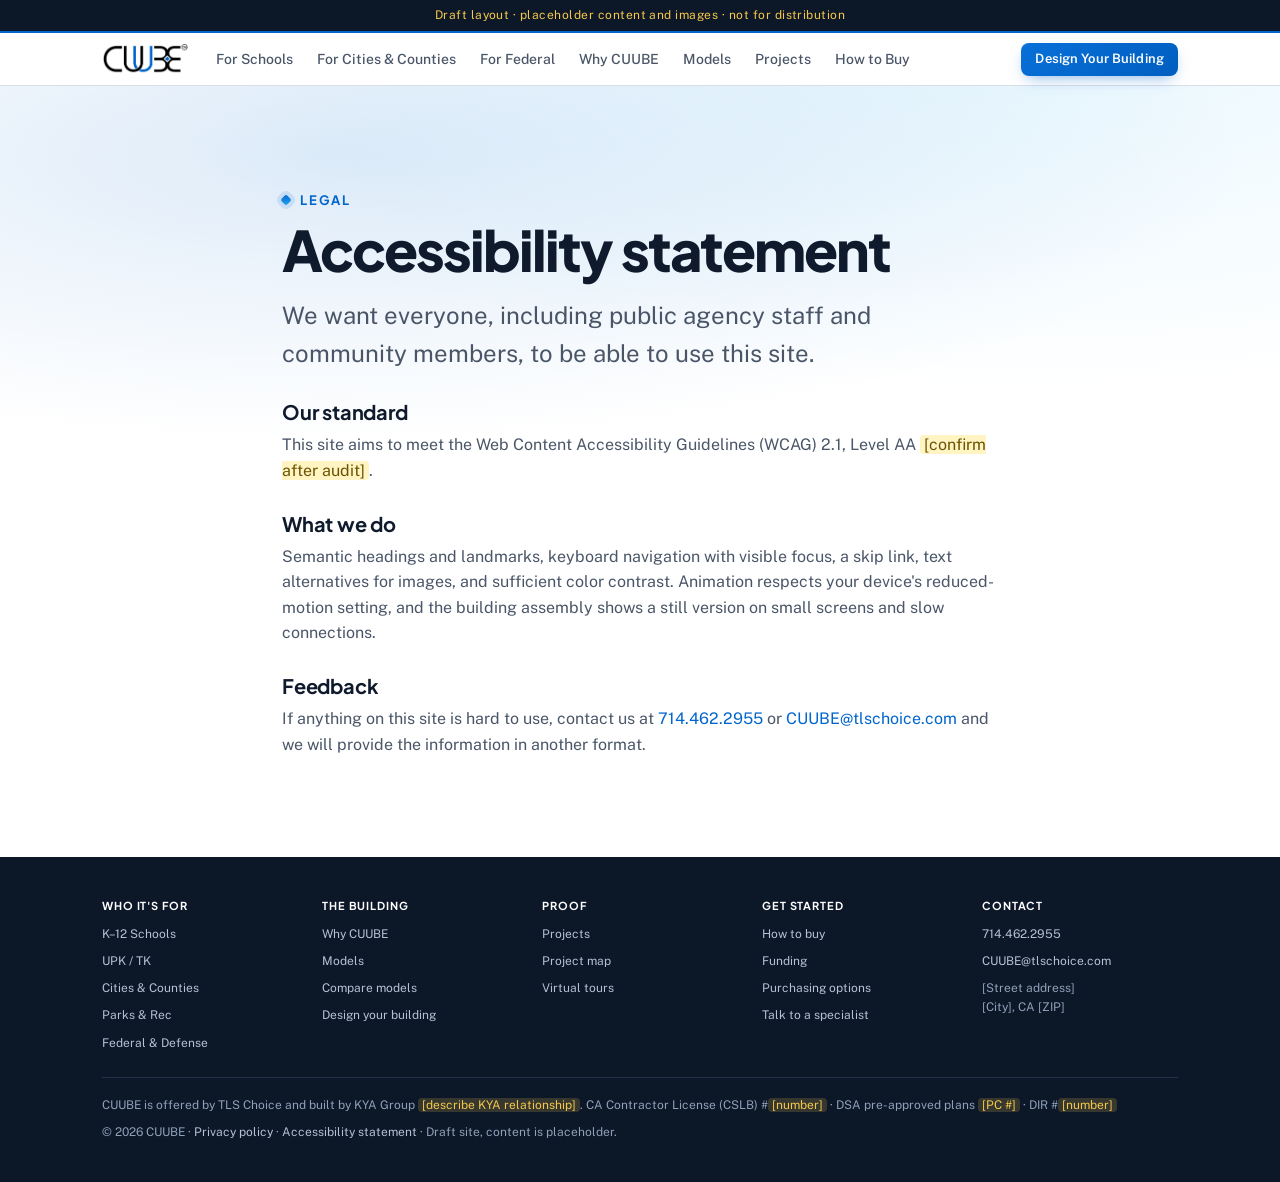
==== accessibility.html @ aa39ed2a "Add resilience section, DSA line, purchasing options, footer legal and scroll-driven kit assembly" ====
<!doctype html>
<html lang="en">
<head>
<meta charset="utf-8"><meta name="viewport" content="width=device-width, initial-scale=1">
<title>Accessibility statement — CUUBE</title>
<link rel="icon" href="assets/img/favicon.png">
<link rel="stylesheet" href="assets/style.css">
</head>
<body data-page="">

<section>
  <div class="wrap" style="max-width:760px">
    <p class="eyebrow">Legal</p>
    <h1 style="font-size:clamp(36px,5vw,56px)">Accessibility statement</h1>
    <p class="sub" style="margin-left:0">We want everyone, including public agency staff and community members, to be able to use this site.</p>
    <div class="legal-body">
      <h3>Our standard</h3><p>This site aims to meet the Web Content Accessibility Guidelines (WCAG) 2.1, Level AA <span class="tbd">[confirm after audit]</span>.</p>
      <h3>What we do</h3><p>Semantic headings and landmarks, keyboard navigation with visible focus, a skip link, text alternatives for images, and sufficient color contrast. Animation respects your device&#39;s reduced-motion setting, and the building assembly shows a still version on small screens and slow connections.</p>
      <h3>Feedback</h3><p>If anything on this site is hard to use, contact us at <a href="tel:+17144622955">714.462.2955</a> or <a href="mailto:CUUBE@tlschoice.com">CUUBE@tlschoice.com</a> and we will provide the information in another format.</p>
    </div>
  </div>
</section>

<script src="assets/site.js"></script>
</body>
</html>
---- assets/style.css ----
@import url("https://fonts.googleapis.com/css2?family=Plus+Jakarta+Sans:wght@500;600;700;800&family=Public+Sans:wght@400;500;600;700&display=swap");
/* CUUBE draft — layout-first styles */
:root {
  --ink: #1d1d1f;
  --ink-2: #6e6e73;
  --bg: #ffffff;
  --bg-2: #f5f5f7;
  --dark: #111214;
  --line: #d2d2d7;
  --accent: #0065cc;       /* CUUBE logo blue */
  --accent-2: #e6f0fb;
  --ph: #e3e3e8;           /* placeholder fill */
  --radius: 22px;
  --max: 1120px;
  --font: -apple-system, BlinkMacSystemFont, "SF Pro Display", "Inter", "Helvetica Neue", Arial, sans-serif;
}
* { box-sizing: border-box; margin: 0; padding: 0; }
html { scroll-behavior: smooth; }
body { font-family: var(--font); color: var(--ink); background: var(--bg); line-height: 1.5; -webkit-font-smoothing: antialiased; }
a { color: var(--accent); text-decoration: none; }
a:hover { text-decoration: underline; }
img { max-width: 100%; display: block; }
.wrap { max-width: var(--max); margin: 0 auto; padding: 0 22px; }

/* Draft banner */
.draft-bar { background: #fff4c2; color: #6b5300; font-size: 12px; text-align: center; padding: 6px 16px; }

/* Global nav */
.gnav { position: sticky; top: 0; z-index: 50; background: rgba(255,255,255,.85); backdrop-filter: saturate(180%) blur(20px); border-bottom: 1px solid rgba(0,0,0,.08); }
.gnav .wrap { display: flex; align-items: center; height: 52px; gap: 28px; }
.logo { font-weight: 800; letter-spacing: .14em; color: var(--ink); font-size: 18px; }
.logo span { color: var(--accent); }
.gnav ul { list-style: none; display: flex; gap: 24px; flex: 1; }
.gnav ul a { color: var(--ink); font-size: 14px; opacity: .8; }
.gnav ul a:hover, .gnav ul a.on { opacity: 1; text-decoration: none; }
.gnav ul a.on { font-weight: 600; }
.menu-btn { display: none; background: none; border: 0; font-size: 22px; cursor: pointer; margin-left: auto; }

/* Local sub-nav */
.lnav { position: sticky; top: 52px; z-index: 40; background: rgba(255,255,255,.9); backdrop-filter: blur(20px); border-bottom: 1px solid rgba(0,0,0,.08); }
.lnav .wrap { display: flex; align-items: center; height: 52px; gap: 24px; overflow-x: auto; }
.lnav .title { font-weight: 600; font-size: 20px; margin-right: auto; white-space: nowrap; }
.lnav a { color: var(--ink-2); font-size: 13px; white-space: nowrap; }
.lnav a:hover { color: var(--ink); text-decoration: none; }

/* Buttons */
.btn { display: inline-block; background: var(--accent); color: #fff; padding: 11px 22px; border-radius: 980px; font-size: 15px; font-weight: 500; border: 0; cursor: pointer; }
.btn:hover { text-decoration: none; filter: brightness(1.08); }
.btn.sm { padding: 6px 14px; font-size: 13px; }
.btn.ghost { background: transparent; color: var(--accent); border: 1px solid var(--accent); }
.link { font-size: 17px; }
.link::after { content: " ›"; }

/* Sections */
section { padding: 100px 0; }
section.tight { padding: 64px 0; }
.alt { background: var(--bg-2); }
.dark { background: var(--dark); color: #f5f5f7; }
.dark .sub, .dark p { color: #a1a1a6; }
.center { text-align: center; }
.eyebrow { font-size: 14px; font-weight: 600; color: var(--accent); letter-spacing: .04em; text-transform: uppercase; margin-bottom: 10px; }
h1 { font-size: clamp(40px, 7vw, 80px); line-height: 1.05; letter-spacing: -.02em; font-weight: 700; }
h2 { font-size: clamp(32px, 5vw, 56px); line-height: 1.08; letter-spacing: -.015em; font-weight: 700; }
h3 { font-size: 24px; line-height: 1.2; font-weight: 600; }
.sub { font-size: clamp(19px, 2.2vw, 24px); color: var(--ink-2); max-width: 720px; margin: 18px auto 0; }
.center .sub { margin-left: auto; margin-right: auto; }
.cta-row { display: flex; gap: 16px; justify-content: center; align-items: center; margin-top: 30px; flex-wrap: wrap; }

/* Placeholders */
.ph { background: repeating-linear-gradient(45deg, var(--ph), var(--ph) 12px, #ececf0 12px, #ececf0 24px); border-radius: var(--radius); display: flex; align-items: center; justify-content: center; color: #8e8e93; font-size: 13px; font-weight: 500; text-align: center; padding: 16px; min-height: 220px; }
.dark .ph { background: repeating-linear-gradient(45deg, #232327, #232327 12px, #1b1b1e 12px, #1b1b1e 24px); color: #6e6e73; }
.ph.hero { min-height: 460px; margin-top: 48px; }
.ph.tall { min-height: 360px; }
.ph.sq { aspect-ratio: 1; min-height: 0; }
.ph.wide { aspect-ratio: 16/9; min-height: 0; }
.tbd { background: #fff4c2; color: #6b5300; padding: 0 4px; border-radius: 4px; }

/* Anchor pills */
.pills { display: flex; gap: 10px; justify-content: center; flex-wrap: wrap; margin-top: 32px; }
.pills a { background: var(--bg-2); color: var(--ink); padding: 8px 18px; border-radius: 980px; font-size: 14px; }
.pills a:hover { background: var(--line); text-decoration: none; }

/* Grids & cards */
.grid { display: grid; gap: 20px; margin-top: 56px; }
.g2 { grid-template-columns: repeat(2, 1fr); }
.g3 { grid-template-columns: repeat(3, 1fr); }
.g4 { grid-template-columns: repeat(4, 1fr); }
.card { background: var(--bg); border-radius: var(--radius); padding: 32px; display: flex; flex-direction: column; gap: 12px; }
.alt .card { background: #fff; }
section:not(.alt):not(.dark) .card { background: var(--bg-2); }
.dark .card { background: #1d1d1f; }
.card p { color: var(--ink-2); font-size: 17px; }
.card .ph { min-height: 180px; margin-bottom: 8px; }
.card .link { margin-top: auto; }
a.card { color: inherit; transition: transform .2s ease, box-shadow .2s ease; }
a.card:hover { text-decoration: none; transform: translateY(-4px); box-shadow: 0 12px 30px rgba(0,0,0,.08); }

/* Audience doors */
.door { position: relative; border-radius: var(--radius); overflow: hidden; min-height: 420px; display: flex; flex-direction: column; justify-content: flex-end; padding: 36px; color: #fff; background: #2a2d31; }
.door .ph { position: absolute; inset: 0; border-radius: 0; background: repeating-linear-gradient(45deg, #34383d, #34383d 14px, #2c2f33 14px, #2c2f33 28px); color: #777; align-items: flex-start; padding-top: 24px; }
.door > *:not(.ph) { position: relative; }
.door h3 { font-size: 34px; }
.door p { color: #d2d2d7; margin: 8px 0 18px; }
.door:hover { text-decoration: none; }

/* Stats */
.stats { display: grid; grid-template-columns: repeat(3, 1fr); gap: 20px; margin-top: 56px; text-align: center; }
.stat b { display: block; font-size: clamp(44px, 6vw, 72px); line-height: 1; letter-spacing: -.02em; background: linear-gradient(120deg, var(--accent), #4a9be8); -webkit-background-clip: text; background-clip: text; color: transparent; }
.stat span { display: block; margin-top: 10px; color: var(--ink-2); font-size: 17px; }

/* Feature rows (alternating) */
.feature { display: grid; grid-template-columns: 1fr 1fr; gap: 64px; align-items: center; padding: 56px 0; }
.feature.flip > :first-child { order: 2; }
.feature h3 { font-size: 34px; margin-bottom: 14px; }
.feature p { color: var(--ink-2); font-size: 19px; margin-bottom: 18px; }

/* Icon list */
.ilist { display: grid; grid-template-columns: repeat(3, 1fr); gap: 40px 32px; margin-top: 56px; }
.ilist .ic { width: 44px; height: 44px; border-radius: 12px; background: var(--accent-2); color: var(--accent); display: grid; place-items: center; font-weight: 700; margin-bottom: 14px; }
.ilist h4 { font-size: 19px; margin-bottom: 6px; }
.ilist p { color: var(--ink-2); }
.dark .ilist .ic { background: #1f3a35; }

/* Model cards */
.model { text-align: center; align-items: center; }
.model .ph { width: 100%; }
.model .size { font-size: 15px; color: var(--ink-2); }
.model ul { list-style: none; color: var(--ink-2); font-size: 15px; display: grid; gap: 6px; margin: 8px 0 16px; }
.badge { display: inline-block; font-size: 12px; font-weight: 600; color: #b5560b; }

/* Compare table */
.compare { width: 100%; border-collapse: collapse; margin-top: 48px; font-size: 16px; }
.compare th, .compare td { padding: 16px 12px; border-bottom: 1px solid var(--line); text-align: left; vertical-align: top; }
.compare th { font-weight: 600; }
.compare td:first-child { color: var(--ink-2); width: 26%; }
.compare thead th { font-size: 20px; }
.table-scroll { overflow-x: auto; }

/* Timeline */
.timeline { display: grid; grid-template-columns: repeat(6, 1fr); gap: 0; margin-top: 64px; position: relative; }
.timeline::before { content: ""; position: absolute; top: 21px; left: 8%; right: 8%; height: 2px; background: var(--line); }
.step { text-align: center; padding: 0 10px; position: relative; }
.step .dot { width: 44px; height: 44px; border-radius: 50%; background: var(--accent); color: #fff; font-weight: 700; display: grid; place-items: center; margin: 0 auto 16px; position: relative; }
.step h4 { font-size: 17px; }
.step p { font-size: 14px; color: var(--ink-2); margin-top: 6px; }
.step small { display: block; margin-top: 6px; font-size: 12px; color: var(--accent); font-weight: 600; }

/* Quote */
blockquote { font-size: clamp(24px, 3vw, 34px); line-height: 1.3; font-weight: 600; max-width: 860px; margin: 0 auto; letter-spacing: -.01em; }
cite { display: block; margin-top: 20px; font-style: normal; color: var(--ink-2); font-size: 16px; }

/* Next-step card */
.next { display: flex; align-items: center; justify-content: space-between; gap: 24px; background: var(--bg-2); border-radius: var(--radius); padding: 40px 44px; color: var(--ink); }
.next:hover { text-decoration: none; background: #ececf0; }
.next small { color: var(--ink-2); font-size: 14px; display: block; margin-bottom: 6px; }
.next h3 { font-size: 30px; }
.next .arrow { font-size: 40px; color: var(--accent); }

/* Filter chips */
.chips { display: flex; gap: 10px; justify-content: center; margin-top: 32px; flex-wrap: wrap; }
.chip { border: 1px solid var(--line); background: #fff; padding: 8px 18px; border-radius: 980px; font-size: 14px; cursor: pointer; font-family: inherit; }
.chip.on { background: var(--ink); color: #fff; border-color: var(--ink); }
.tag { font-size: 12px; font-weight: 600; color: var(--accent); text-transform: uppercase; letter-spacing: .05em; }

/* Builder */
.builder { display: grid; grid-template-columns: 1.3fr 1fr; gap: 40px; align-items: start; margin-top: 48px; }
.preview { position: sticky; top: 130px; }
.preview .ph { min-height: 420px; }
.summary { margin-top: 20px; background: var(--bg-2); border-radius: var(--radius); padding: 24px; font-size: 15px; }
.summary dl { display: grid; grid-template-columns: auto 1fr; gap: 8px 16px; }
.summary dt { color: var(--ink-2); }
.summary dd { font-weight: 600; }
.bstep { border-top: 1px solid var(--line); padding: 28px 0; }
.bstep h3 { font-size: 22px; margin-bottom: 4px; }
.bstep > p { color: var(--ink-2); margin-bottom: 16px; }
.bstep .n { color: var(--accent); font-weight: 700; margin-right: 8px; }
.opts { display: grid; grid-template-columns: repeat(auto-fill, minmax(150px, 1fr)); gap: 10px; }
.opt { border: 2px solid var(--line); border-radius: 14px; padding: 14px; cursor: pointer; background: #fff; text-align: left; font-family: inherit; font-size: 15px; color: var(--ink); }
.opt small { display: block; color: var(--ink-2); font-size: 13px; margin-top: 2px; }
.opt.on { border-color: var(--accent); background: var(--accent-2); }
.swatches { display: flex; gap: 12px; flex-wrap: wrap; }
.sw { width: 44px; height: 44px; border-radius: 50%; border: 3px solid #fff; box-shadow: 0 0 0 1px var(--line); cursor: pointer; }
.sw.on { box-shadow: 0 0 0 2px var(--accent); }

/* Forms */
form.lead { display: grid; grid-template-columns: 1fr 1fr; gap: 16px; margin-top: 40px; text-align: left; }
form.lead label { font-size: 13px; color: var(--ink-2); display: grid; gap: 6px; }
form.lead .full { grid-column: 1 / -1; }
form.lead input, form.lead select, form.lead textarea { font: inherit; font-size: 16px; padding: 13px 14px; border-radius: 12px; border: 1px solid var(--line); background: #fff; color: var(--ink); }
form.lead textarea { min-height: 110px; }

/* FAQ */
details { border-bottom: 1px solid var(--line); padding: 22px 0; }
summary { font-size: 19px; font-weight: 600; cursor: pointer; list-style: none; display: flex; justify-content: space-between; }
summary::after { content: "+"; color: var(--accent); font-size: 24px; line-height: 1; }
details[open] summary::after { content: "–"; }
details p { color: var(--ink-2); margin-top: 12px; max-width: 760px; }

/* Footer */
footer { background: var(--bg-2); font-size: 12px; color: var(--ink-2); padding: 40px 0; }
footer .cols { display: grid; grid-template-columns: repeat(4, 1fr); gap: 24px; padding-bottom: 24px; border-bottom: 1px solid var(--line); margin-bottom: 18px; }
footer h5 { font-size: 12px; color: var(--ink); margin-bottom: 10px; }
footer ul { list-style: none; display: grid; gap: 8px; }
footer a { color: var(--ink-2); }

/* Scroll reveal */
.reveal { opacity: 0; transform: translateY(24px); transition: opacity .7s ease, transform .7s ease; }
.reveal.in { opacity: 1; transform: none; }

/* Responsive */
@media (max-width: 900px) {
  .g3, .g4, .ilist { grid-template-columns: 1fr 1fr; }
  .feature, .builder { grid-template-columns: 1fr; gap: 28px; }
  .feature.flip > :first-child { order: 0; }
  .preview { position: static; }
  .timeline { grid-template-columns: 1fr 1fr 1fr; row-gap: 40px; }
  .timeline::before { display: none; }
  footer .cols { grid-template-columns: 1fr 1fr; }
}
@media (max-width: 760px) {
  .gnav ul { display: none; position: absolute; top: 52px; left: 0; right: 0; background: #fff; flex-direction: column; padding: 16px 22px 24px; gap: 16px; border-bottom: 1px solid var(--line); }
  .gnav ul.open { display: flex; }
  .gnav ul a { font-size: 18px; }
  .gnav .btn { display: none; }
  .menu-btn { display: block; }
  .lnav .title { font-size: 17px; }
  section { padding: 72px 0; }
  .g2, .g3, .g4, .ilist, .stats { grid-template-columns: 1fr; }
  .timeline { grid-template-columns: 1fr 1fr; }
  form.lead { grid-template-columns: 1fr; }
  .next { padding: 28px; }
  .next h3 { font-size: 22px; }
  .ph.hero { min-height: 280px; }
}
.lnav a.btn { color: #fff; }

/* Real photography */
img.ph { display: block; width: 100%; object-fit: cover; padding: 0; background: var(--ph); }
img.ph.hero { height: 520px; }
img.ph.tall { height: 400px; }
.card img.ph { height: 200px; min-height: 0; }
.model img.ph.sq { height: auto; aspect-ratio: 1; }
.door img.ph { position: absolute; inset: 0; height: 100%; border-radius: 0; filter: brightness(.55); }
.g5 { grid-template-columns: repeat(5, 1fr); gap: 16px; }
.g5 .card { padding: 18px; }
.g5 h3 { font-size: 20px; }
.series h2 { font-size: clamp(36px, 5vw, 56px); margin-bottom: 12px; }
.series h4 { font-size: 13px; text-transform: uppercase; letter-spacing: .06em; color: var(--ink-2); margin: 22px 0 10px; }
.sizes { display: flex; flex-wrap: wrap; gap: 8px; }
.sizes a { border: 1px solid var(--line); background: var(--bg); color: var(--ink); padding: 8px 16px; border-radius: 980px; font-weight: 600; font-size: 15px; }
.sizes a:hover { border-color: var(--accent); color: var(--accent); text-decoration: none; }
.opts-list { padding-left: 18px; color: var(--ink-2); display: grid; gap: 4px; margin-bottom: 24px; }
.plan { background: #fff; border-radius: var(--radius); padding: 20px; margin-top: 8px; border: 1px solid var(--line); }
.plan img { width: 100%; display: block; }
.plan figcaption { color: var(--ink-2); font-size: 15px; margin-top: 10px; }
.plan figcaption b { color: var(--ink); }
.gallery { margin-top: 24px; }
.gallery img { width: 100%; height: 240px; object-fit: cover; border-radius: var(--radius); display: block; }
.incl img { width: 100%; height: 170px; object-fit: cover; border-radius: 14px; background: #fff; }
@media (max-width: 1000px) { .g5 { grid-template-columns: repeat(3, 1fr); } }
@media (max-width: 700px) { .g5 { grid-template-columns: repeat(2, 1fr); } img.ph.hero { height: 300px; } img.ph.tall { height: 280px; } .gallery img { height: 200px; } }
.pv-wrap { position: relative; }
.pv-wrap img.ph { height: 420px; }
.pv-label { position: absolute; left: 12px; bottom: 12px; right: 12px; background: rgba(0,0,0,.6); color: #fff; font-size: 13px; padding: 8px 12px; border-radius: 12px; }

.logo img { height: 30px; width: auto; display: block; }

/* ==========================================================
   CUUBE brand layer — civic, architectural, steel-built.
   Archivo for headings, Public Sans (a US-government open font) for text,
   squared corners, navy ink, a blueprint grid and the diamond marker.
   ========================================================== */
:root {
  --ink: #0f1b2d;
  --ink-2: #4a5668;
  --bg-2: #f2f4f7;
  --dark: #0c1728;
  --line: #d9dee6;
  --accent: #0065cc;
  --accent-2: #e8f1fb;
  --steel: #8a96a8;
  --radius: 6px;
  --font: "Public Sans", "Helvetica Neue", Arial, sans-serif;
  --display: "Archivo", "Public Sans", Arial, sans-serif;
}
body { line-height: 1.6; }
h1, h2, h3, h4, .door h3, .feature h3, .next h3, blockquote, .stat b, .lnav .title { font-family: var(--display); }
h1 { font-weight: 800; letter-spacing: -.025em; line-height: 1.02; }
h2 { font-weight: 700; letter-spacing: -.02em; }
h3 { font-weight: 700; letter-spacing: -.01em; }

/* Eyebrows get the diamond marker */
.eyebrow { font-family: var(--display); font-size: 13px; letter-spacing: .14em; font-weight: 700; display: inline-flex; align-items: center; gap: 10px; }
.eyebrow::before { content: ""; width: 8px; height: 8px; background: var(--accent); transform: rotate(45deg); flex: none; }
.dark .eyebrow { color: #6fb1f5; }
.dark .eyebrow::before { background: #6fb1f5; }

/* Nav: solid, with a steel-blue top rule */
.gnav { background: #fff; backdrop-filter: none; border-top: 3px solid var(--accent); border-bottom: 1px solid var(--line); }
.gnav ul a { font-weight: 500; opacity: 1; color: var(--ink-2); }
.gnav ul a:hover, .gnav ul a.on { color: var(--ink); }
.gnav ul a.on { box-shadow: inset 0 -2px 0 var(--accent); padding-bottom: 15px; }
.lnav { background: #fff; backdrop-filter: none; border-bottom: 1px solid var(--line); top: 55px; }
.lnav a { font-weight: 500; }

/* Buttons: squared, sturdy */
.btn { border-radius: 4px; font-weight: 600; letter-spacing: .01em; padding: 12px 24px; }
.btn:hover { filter: none; background: #0052a6; }
.btn.ghost:hover { background: var(--accent-2); }
.btn.sm { border-radius: 3px; }
.link { font-weight: 600; font-size: 16px; }
.link::after { content: " →"; transition: margin .2s; }
a:hover .link::after, .link:hover::after { margin-left: 4px; }

/* Sections */
.alt { background-color: var(--bg-2); background-image: linear-gradient(rgba(15,27,45,.035) 1px, transparent 1px), linear-gradient(90deg, rgba(15,27,45,.035) 1px, transparent 1px); background-size: 40px 40px; }
.dark { background: var(--dark); }
.dark .sub, .dark p { color: #a9b4c4; }

/* Cards: white, ruled, a blue edge on hover */
.card, .alt .card, section:not(.alt):not(.dark) .card { background: #fff; border: 1px solid var(--line); box-shadow: 0 1px 2px rgba(15,27,45,.04); }
.dark .card { background: #13213a; border-color: #22324d; }
a.card { position: relative; }
a.card::before { content: ""; position: absolute; left: -1px; right: -1px; top: -1px; height: 3px; background: var(--accent); transform: scaleX(0); transform-origin: left; transition: transform .25s ease; border-radius: var(--radius) var(--radius) 0 0; }
a.card:hover { transform: translateY(-2px); box-shadow: 0 10px 24px rgba(15,27,45,.08); border-color: #c4ccd8; }
a.card:hover::before { transform: scaleX(1); }
.card img.ph, .incl img { border-radius: 3px; }
.tag, .badge { font-family: var(--display); letter-spacing: .08em; text-transform: uppercase; font-size: 11px; }
.badge { color: var(--accent); }

/* Photos: slightly squarer, crisp */
img.ph, .gallery img, .plan, .door, .next, .summary { border-radius: var(--radius); }
.door img.ph { filter: none; }
.door::after { content: ""; position: absolute; inset: 0; background: linear-gradient(180deg, rgba(12,23,40,0) 30%, rgba(12,23,40,.85)); }
.door > *:not(.ph) { z-index: 1; }

/* Pills, chips, sizes: squared tags */
.pills a, .chip, .sizes a { border-radius: 4px; }
.pills a { background: #fff; border: 1px solid var(--line); font-weight: 500; }
.chip.on { background: var(--accent); border-color: var(--accent); }
.sizes a { font-family: var(--display); letter-spacing: .02em; }
.sizes a:hover { background: var(--accent-2); }

/* Stats: solid blue numerals over a steel rule */
.stat { border-top: 2px solid var(--ink); padding-top: 20px; }
.stat b { background: none; color: var(--accent); -webkit-text-fill-color: var(--accent); font-weight: 800; }

/* Feature rows, tables, timeline */
.feature h3 { font-weight: 700; }
.compare thead th { font-family: var(--display); border-bottom: 2px solid var(--ink); }
.compare tbody tr:hover td { background: rgba(0,101,204,.03); }
.step .dot { background: none; isolation: isolate; font-family: var(--display); }
.step .dot::before { content: ""; position: absolute; inset: 6px; background: var(--accent); transform: rotate(45deg); border-radius: 3px; z-index: -1; }
.ilist .ic { border-radius: 4px; }
.opt, form.lead input, form.lead select, form.lead textarea { border-radius: 4px; }
.opt { border-width: 1px; }
.opt.on { box-shadow: inset 0 0 0 1px var(--accent); }

/* Next-step card */
.next { background: var(--ink); color: #fff; }
.next:hover { background: #18294a; }
.next small { color: #8fa0b8; text-transform: uppercase; letter-spacing: .12em; font-size: 12px; font-weight: 600; }
.next .arrow { color: #6fb1f5; }

/* Footer: deep navy */
footer { background: var(--dark); color: #8fa0b8; }
footer h5 { color: #fff; font-family: var(--display); letter-spacing: .08em; text-transform: uppercase; font-size: 11px; }
footer a { color: #b6c2d3; }
footer .cols { border-bottom-color: #22324d; }

/* Draft bar */
.draft-bar { background: #0c1728; color: #f5c84c; letter-spacing: .04em; }
.door img.ph { padding: 0; background: #13213a; }

/* ==========================================================
   Modern layer — same brand ideas, more energy.
   Softer corners, blue light, gradient type, motion on hover.
   ========================================================== */
:root {
  --display: "Plus Jakarta Sans", "Public Sans", Arial, sans-serif;
  --radius: 16px;
  --glow: 0 18px 40px -12px rgba(0,101,204,.35);
}
h1 { font-weight: 800; letter-spacing: -.035em; }
h2 { font-weight: 800; letter-spacing: -.03em; }

/* Hero: soft blue light behind the first section, gradient on the second line */
body > section:first-of-type { position: relative; overflow: hidden; }
body > section:first-of-type::before { content: ""; position: absolute; inset: -20% -10% auto; height: 560px; background: radial-gradient(ellipse at 30% 40%, rgba(0,101,204,.13), transparent 60%), radial-gradient(ellipse at 75% 20%, rgba(56,189,248,.11), transparent 55%); pointer-events: none; z-index: 0; }
body > section:first-of-type > .wrap { position: relative; z-index: 1; }
h1 { color: var(--ink); }
.dark h1 { color: #fff; }

/* Nav: frosted again, thin blue rule kept */
.gnav, .lnav { background: rgba(255,255,255,.78); backdrop-filter: saturate(180%) blur(16px); -webkit-backdrop-filter: saturate(180%) blur(16px); }
.gnav { border-top-width: 2px; }

/* Blueprint grid fades out at the edges instead of filling the block */
.alt { position: relative; background-image: none; }
.alt::before { content: ""; position: absolute; inset: 0; background-image: linear-gradient(rgba(0,101,204,.05) 1px, transparent 1px), linear-gradient(90deg, rgba(0,101,204,.05) 1px, transparent 1px); background-size: 44px 44px; -webkit-mask-image: radial-gradient(ellipse at 50% 30%, #000 10%, transparent 70%); mask-image: radial-gradient(ellipse at 50% 30%, #000 10%, transparent 70%); pointer-events: none; }
.alt > .wrap { position: relative; }

/* Dark sections: navy with a blue glow */
.dark { background: radial-gradient(ellipse at 20% 0%, rgba(0,101,204,.29), transparent 55%), radial-gradient(ellipse at 90% 100%, rgba(34,166,240,.14), transparent 50%), var(--dark); }

/* Buttons: gradient fill, lift and glow */
.btn { border-radius: 10px; background: linear-gradient(135deg, #0870d8, #005ec0); box-shadow: 0 6px 16px -6px rgba(0,101,204,.55); transition: transform .2s ease, box-shadow .2s ease; }
.btn:hover { background: linear-gradient(135deg, #167ce6, #0067d0); transform: translateY(-1px); box-shadow: var(--glow); }
.btn.ghost { background: rgba(255,255,255,.6); box-shadow: none; }
.btn.sm { border-radius: 8px; }

/* Cards: rounder, photos zoom gently on hover, blue-tinted lift */
.card { border-radius: var(--radius); overflow: hidden; transition: transform .3s ease, box-shadow .3s ease, border-color .3s ease; }
.card img.ph, .incl img { border-radius: 10px; transition: transform .6s cubic-bezier(.2,.7,.2,1); }
a.card:hover { transform: translateY(-4px); box-shadow: var(--glow); border-color: rgba(0,101,204,.35); }
a.card:hover img.ph { transform: scale(1.04); }
a.card::before { height: 3px; background: linear-gradient(90deg, #0065cc, #1a95e4); }
.gallery img, img.ph.tall, img.ph.hero { transition: transform .8s cubic-bezier(.2,.7,.2,1); }
.gallery { overflow: hidden; }
.gallery img:hover { transform: scale(1.03); }
img.ph.hero { box-shadow: 0 30px 60px -30px rgba(15,27,45,.45); }

/* Tags, chips, sizes: soft rounded */
.pills a, .chip, .sizes a { border-radius: 10px; transition: all .2s ease; }
.sizes a:hover, .pills a:hover { transform: translateY(-1px); box-shadow: 0 6px 14px -8px rgba(0,101,204,.5); }

/* Stats: gradient numerals, lighter rule */
.stat { border-top: 1px solid var(--line); }
.stat b { background: none; color: var(--accent); -webkit-text-fill-color: currentColor; line-height: 1.15; padding-bottom: .08em; }

/* Eyebrow diamond gets a soft glow */
.eyebrow::before { background: linear-gradient(135deg, #0065cc, #22a6f0); box-shadow: 0 0 0 4px rgba(0,101,204,.12); border-radius: 2px; }

/* Next card + footer keep navy, with glow */
.next { background: radial-gradient(ellipse at 0% 0%, rgba(0,101,204,.38), transparent 60%), var(--ink); transition: transform .25s ease, box-shadow .25s ease; }
.next:hover { background: radial-gradient(ellipse at 0% 0%, rgba(0,101,204,.5), transparent 60%), var(--ink); transform: translateY(-2px); box-shadow: var(--glow); }
.next .arrow { transition: transform .25s ease; }
.next:hover .arrow { transform: translateX(6px); }
.opt, form.lead input, form.lead select, form.lead textarea { border-radius: 10px; }
img.ph, .gallery img, .plan, .door, .summary { border-radius: var(--radius); }

/* Smoother reveal */
.reveal { transform: translateY(28px) scale(.985); filter: blur(4px); transition: opacity .8s cubic-bezier(.2,.7,.2,1), transform .8s cubic-bezier(.2,.7,.2,1), filter .8s ease; }
.reveal.in { filter: none; }
.grid > .reveal:nth-child(2) { transition-delay: .08s; }
.grid > .reveal:nth-child(3) { transition-delay: .16s; }
.grid > .reveal:nth-child(4) { transition-delay: .24s; }
.grid > .reveal:nth-child(5) { transition-delay: .32s; }
@media (prefers-reduced-motion: reduce) { .reveal { transition: none; transform: none; filter: none; opacity: 1; } * { scroll-behavior: auto; } }
.dark .ilist .ic { background: linear-gradient(135deg, rgba(0,101,204,.35), rgba(34,166,240,.2)); color: #9fd2ff; border: 1px solid rgba(111,177,245,.3); border-radius: 10px; }
.kit-ic { font-family: var(--display); font-weight: 800; font-size: 14px; letter-spacing: .08em; color: #fff; width: 44px; height: 44px; border-radius: 12px; display: grid; place-items: center; background: linear-gradient(135deg, #0a70d8, #1a95e4); box-shadow: 0 8px 18px -8px rgba(0,101,204,.6); }
.note { color: var(--ink-2); font-size: 13px; margin-top: 16px; text-align: center; }
.compare td b { color: var(--ink); }

/* ---- Fast-path to builder: quick-start tiles, logo strip, tags ---- */
.quick { display: grid; grid-template-columns: repeat(3, 1fr); gap: 16px; margin-top: 36px; text-align: left; }
.quick a { display: grid; grid-template-columns: 88px 1fr; grid-template-rows: auto auto; column-gap: 16px; align-items: center; background: #fff; border: 1px solid var(--line); border-radius: 14px; padding: 12px; color: var(--ink); transition: transform .2s ease, box-shadow .2s ease, border-color .2s ease; }
.quick a:hover { text-decoration: none; transform: translateY(-2px); border-color: var(--accent); box-shadow: 0 10px 24px -14px rgba(0,101,204,.45); }
.quick .ph { grid-row: 1 / 3; width: 88px; height: 64px; min-height: 0; padding: 0; object-fit: cover; border-radius: 10px; }
.quick b { font-size: 16px; align-self: end; }
.quick b::after { content: " →"; color: var(--accent); }
.quick small { color: var(--ink-2); font-size: 13px; align-self: start; }
.logos-label { text-align: center; font-size: 13px; font-weight: 600; letter-spacing: .06em; text-transform: uppercase; color: var(--ink-2); }
.logos { display: flex; flex-wrap: wrap; justify-content: center; gap: 12px 40px; margin-top: 18px; }
.logos span { font-weight: 800; font-size: 18px; color: #8e8e93; letter-spacing: -.01em; }
.tags { display: flex; flex-wrap: wrap; gap: 8px; margin: 8px 0 24px; }
.tags span { font-size: 14px; font-weight: 600; padding: 7px 14px; border-radius: 980px; background: var(--accent-2); color: var(--accent); }
a.mission { color: inherit; display: block; }
a.mission:hover { text-decoration: none; }
a.mission .link { display: inline-block; margin-top: 10px; color: #9fd2ff; }
.timeline.t4 { grid-template-columns: repeat(4, 1fr); }
@media (max-width: 900px) { .quick { grid-template-columns: 1fr 1fr; } }
@media (max-width: 600px) { .quick { grid-template-columns: 1fr; } .timeline.t4 { grid-template-columns: 1fr 1fr; gap: 28px 0; } .timeline.t4::before { display: none; } }
.quick.q4 { grid-template-columns: repeat(4, 1fr); margin-bottom: 40px; }
.quick.q4 a { grid-template-columns: 64px 1fr; }
.quick.q4 .ph { width: 64px; height: 52px; }
@media (max-width: 900px) { .quick.q4 { grid-template-columns: 1fr 1fr; } }
@media (max-width: 600px) { .quick.q4 { grid-template-columns: 1fr; } }

/* Context bar action: outlined accent, so only the global CTA is a solid blue button */
.lnav a.btn, .lnav a.btn:hover { background: transparent; box-shadow: none; transform: none; color: var(--accent); border: 1.5px solid var(--accent); padding: 5px 14px; font-weight: 600; }
.lnav a.btn:hover { background: var(--accent-2); }

/* Anchor jumps: land below the sticky nav (+ context bar) so section padding stays visible */
html { scroll-padding-top: 8px; }
html:has(.lnav) { scroll-padding-top: 64px; }
.cpart { margin-top: 14px; }
.cpart h4 { margin: 0 0 8px; font-size: .95em; }
.cpart .cval { font-weight: 400; opacity: .65; margin-left: 6px; }
.ctab .cdot { display: inline-block; width: 12px; height: 12px; border-radius: 50%; margin-right: 6px; vertical-align: -1px; box-shadow: 0 0 0 1px var(--line); }
.opts .opt-head { grid-column: 1 / -1; margin: 10px 0 -2px; font-size: 12px; font-weight: 600; letter-spacing: .06em; text-transform: uppercase; color: var(--ink-2); }
.opts .opt-head:first-child { margin-top: 0; }
.opts [hidden] { display: none; }
.see-more { margin-top: 12px; background: none; border: 0; padding: 0; font: inherit; font-size: 14px; font-weight: 600; color: var(--accent); cursor: pointer; }
.opts[data-group="model"] { grid-template-columns: repeat(auto-fill, minmax(96px, 1fr)); gap: 8px; }
.opts[data-group="model"] .opt { padding: 8px 10px; font-size: 14px; }
.opts[data-group="model"] .opt small { font-size: 11px; margin-top: 0; }
.use-other { margin-top: 10px; width: 100%; padding: 12px 14px; border: 1px solid var(--line); border-radius: 10px; font: inherit; font-size: 15px; }

/* ---- Feedback round: DSA line, resilience, purchasing, motion ---- */
.skip { position: absolute; left: 12px; top: -48px; z-index: 100; background: var(--ink); color: #fff; padding: 10px 16px; border-radius: 8px; font-weight: 600; }
.skip:focus { top: 12px; }
:focus-visible { outline: 3px solid #4a9be8; outline-offset: 2px; }

.dsa-line { margin-top: 22px; }
.dsa-line a { display: inline-flex; align-items: center; gap: 12px; flex-wrap: wrap; justify-content: center; background: #fff; border: 1px solid var(--line); border-radius: 12px; padding: 10px 16px; color: var(--ink); font-size: 15px; text-align: left; }
.dsa-line a:hover { text-decoration: none; border-color: var(--accent); }
.dsa-badge { font-family: var(--display); font-weight: 800; font-size: 12px; letter-spacing: .08em; color: #fff; background: var(--accent); border-radius: 6px; padding: 3px 8px; }
.dsa-line .link { font-size: 15px; }

#resilience .card h3 { font-size: 22px; }
.resil-fund { margin: 32px auto 0; max-width: 860px; text-align: center; color: var(--ink-2); font-size: 17px; }
.resil-fund b { color: var(--ink); }
.resil-fund .link { white-space: nowrap; margin-left: 4px; }

.buy-strip { display: grid; grid-template-columns: 1.1fr 1fr 1fr 1fr; gap: 28px; align-items: start; }
.buy-strip h3 { font-size: 26px; margin-bottom: 8px; }
.buy-strip > div:not(:first-child) { border-top: 2px solid var(--accent); padding-top: 14px; }
.buy-strip b { display: block; font-family: var(--display); font-size: 17px; margin-bottom: 4px; }
.buy-strip span { color: var(--ink-2); font-size: 15px; }
@media (max-width: 900px) { .buy-strip { grid-template-columns: 1fr 1fr; } .buy-strip > div:first-child { grid-column: 1 / -1; } }
@media (max-width: 600px) { .buy-strip { grid-template-columns: 1fr; } }

footer .cols.c5 { grid-template-columns: repeat(5, 1fr); }
footer .legal { margin-top: 8px; }
footer .tbd { background: rgba(245,200,76,.18); color: #f5c84c; }
@media (max-width: 900px) { footer .cols.c5 { grid-template-columns: 1fr 1fr; } }

/* Kit-of-parts assembly */
.asm { margin-top: 48px; }
.asm-stage { display: grid; grid-template-columns: 300px 1fr; gap: 40px; align-items: center; }
.asm-steps { list-style: none; counter-reset: s; display: grid; gap: 6px; }
.asm-steps li { counter-increment: s; display: grid; grid-template-columns: 34px 1fr; column-gap: 12px; padding: 10px 12px; border-radius: 12px; border: 1px solid transparent; transition: background .3s, border-color .3s, opacity .3s; }
.asm-steps li::before { content: counter(s, decimal-leading-zero); grid-row: 1 / 3; width: 34px; height: 34px; border-radius: 10px; display: grid; place-items: center; font-family: var(--display); font-weight: 800; font-size: 12px; color: var(--ink-2); background: var(--bg-2); transition: background .3s, color .3s; }
.asm-steps b { font-family: var(--display); font-size: 16px; }
.asm-steps span { color: var(--ink-2); font-size: 14px; line-height: 1.45; }
.asm-steps li.done::before { background: linear-gradient(135deg, #0a70d8, #1a95e4); color: #fff; }
.asm.live .asm-steps li { opacity: .5; cursor: pointer; }
.asm.live .asm-steps li.done, .asm.live .asm-steps li.cur { opacity: 1; }
.asm-steps li.cur { background: #fff; border-color: var(--line); box-shadow: 0 10px 24px -16px rgba(0,101,204,.5); }
.asm-view { position: relative; background: radial-gradient(ellipse at 50% 60%, rgba(0,101,204,.08), transparent 65%); border-radius: var(--radius); }
.asm-svg svg { display: block; width: 100%; height: auto; max-height: 64vh; overflow: visible; }
.asm-layer { will-change: transform, opacity; }
.asm.easing .asm-layer { transition: transform .55s cubic-bezier(.2,.7,.2,1); }
.asm-bar { height: 3px; background: var(--line); border-radius: 3px; margin: 8px 24px 0; overflow: hidden; }
.asm-bar i { display: block; height: 100%; width: 0; background: linear-gradient(90deg, #0065cc, #1a95e4); }
.asm-toggle { position: absolute; top: 8px; right: 8px; font: inherit; font-size: 13px; font-weight: 600; color: var(--accent); background: #fff; border: 1px solid var(--line); border-radius: 8px; padding: 6px 12px; cursor: pointer; }
.asm-toggle:hover { border-color: var(--accent); }
.asm.live .asm-track { height: 280vh; }
.asm.live .asm-stage { position: sticky; top: 72px; min-height: calc(100vh - 96px); }
@media (max-width: 900px) { .asm-stage { grid-template-columns: 1fr; } .asm-view { order: -1; } .asm-steps { grid-template-columns: 1fr 1fr; } }
@media (max-width: 600px) { .asm-steps { grid-template-columns: 1fr; } }

/* Model cards: dimension overlay on hover */
.model[data-dim] { position: relative; }
.model[data-dim]::after { content: attr(data-dim); position: absolute; top: 18px; left: 18px; right: 18px; aspect-ratio: 1; display: grid; place-items: center; padding: 12px; border-radius: var(--radius); background: rgba(12,23,40,.62); color: #fff; font-family: var(--display); font-weight: 700; font-size: 14px; letter-spacing: .02em; outline: 1.5px dashed rgba(255,255,255,.7); outline-offset: -12px; opacity: 0; transition: opacity .25s ease; pointer-events: none; }
.model[data-dim]:hover::after, .model[data-dim]:focus-visible::after { opacity: 1; }

/* Project photos ease in on scroll */
.proj.reveal img.ph { transform: scale(1.08); opacity: .4; transition: transform 1.1s cubic-bezier(.2,.7,.2,1), opacity 1s ease; }
.proj.reveal.in img.ph { transform: none; opacity: 1; }
.proj.reveal.in:hover img.ph { transform: scale(1.04); }

@media (prefers-reduced-motion: reduce) {
  .proj.reveal img.ph, .proj.reveal.in:hover img.ph { transform: none; opacity: 1; transition: none; }
  a.card:hover, a.card:hover img.ph, .btn:hover, .next:hover, .next:hover .arrow, .gallery img:hover { transform: none; }
  .asm.easing .asm-layer, .model[data-dim]::after, .asm-steps li { transition: none; }
}
.legal-body h3 { font-size: 20px; margin: 28px 0 8px; } .legal-body p { color: var(--ink-2); }
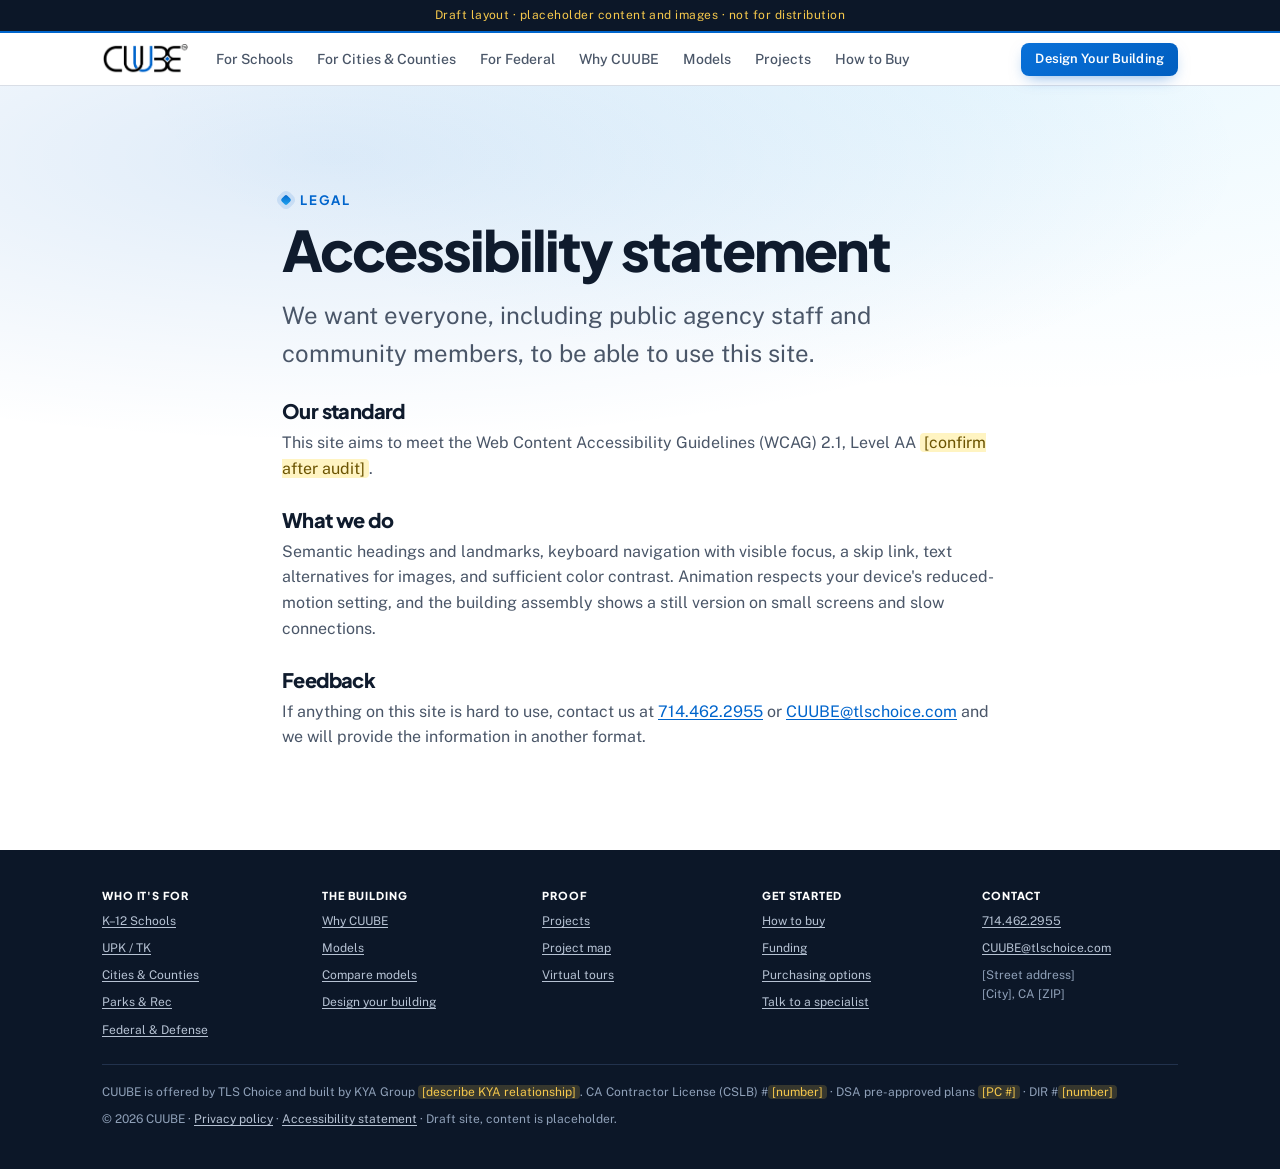
==== commit 4f2d7d86: "Add DSA explainer and resilience to Schools/Cities, align purchasing, icons, form fields, sharing ta" ====
--- a/accessibility.html
+++ b/accessibility.html
@@ -3,6 +3,14 @@
 <head>
 <meta charset="utf-8"><meta name="viewport" content="width=device-width, initial-scale=1">
 <title>Accessibility statement — CUUBE</title>
+<meta name="description" content="CUUBE accessibility statement and how to request information in another format.">
+<meta property="og:type" content="website">
+<meta property="og:site_name" content="CUUBE">
+<meta property="og:title" content="Accessibility statement — CUUBE">
+<meta property="og:description" content="CUUBE accessibility statement and how to request information in another format.">
+<meta property="og:url" content="https://boomboomllc.github.io/cuube-draft/accessibility.html">
+<meta property="og:image" content="https://boomboomllc.github.io/cuube-draft/assets/img/hero.jpg">
+<meta name="twitter:card" content="summary_large_image">
 <link rel="icon" href="assets/img/favicon.png">
 <link rel="stylesheet" href="assets/style.css">
 </head>
@@ -14,9 +22,9 @@
     <h1 style="font-size:clamp(36px,5vw,56px)">Accessibility statement</h1>
     <p class="sub" style="margin-left:0">We want everyone, including public agency staff and community members, to be able to use this site.</p>
     <div class="legal-body">
-      <h3>Our standard</h3><p>This site aims to meet the Web Content Accessibility Guidelines (WCAG) 2.1, Level AA <span class="tbd">[confirm after audit]</span>.</p>
-      <h3>What we do</h3><p>Semantic headings and landmarks, keyboard navigation with visible focus, a skip link, text alternatives for images, and sufficient color contrast. Animation respects your device&#39;s reduced-motion setting, and the building assembly shows a still version on small screens and slow connections.</p>
-      <h3>Feedback</h3><p>If anything on this site is hard to use, contact us at <a href="tel:+17144622955">714.462.2955</a> or <a href="mailto:CUUBE@tlschoice.com">CUUBE@tlschoice.com</a> and we will provide the information in another format.</p>
+      <h2 class="lh">Our standard</h2><p>This site aims to meet the Web Content Accessibility Guidelines (WCAG) 2.1, Level AA <span class="tbd">[confirm after audit]</span>.</p>
+      <h2 class="lh">What we do</h2><p>Semantic headings and landmarks, keyboard navigation with visible focus, a skip link, text alternatives for images, and sufficient color contrast. Animation respects your device&#39;s reduced-motion setting, and the building assembly shows a still version on small screens and slow connections.</p>
+      <h2 class="lh">Feedback</h2><p>If anything on this site is hard to use, contact us at <a href="tel:+17144622955">714.462.2955</a> or <a href="mailto:CUUBE@tlschoice.com">CUUBE@tlschoice.com</a> and we will provide the information in another format.</p>
     </div>
   </div>
 </section>
--- a/assets/style.css
+++ b/assets/style.css
@@ -117,7 +117,7 @@
 /* Icon list */
 .ilist { display: grid; grid-template-columns: repeat(3, 1fr); gap: 40px 32px; margin-top: 56px; }
 .ilist .ic { width: 44px; height: 44px; border-radius: 12px; background: var(--accent-2); color: var(--accent); display: grid; place-items: center; font-weight: 700; margin-bottom: 14px; }
-.ilist h4 { font-size: 19px; margin-bottom: 6px; }
+.ilist .h4 { font-size: 19px; margin-bottom: 6px; }
 .ilist p { color: var(--ink-2); }
 .dark .ilist .ic { background: #1f3a35; }
 
@@ -141,7 +141,7 @@
 .timeline::before { content: ""; position: absolute; top: 21px; left: 8%; right: 8%; height: 2px; background: var(--line); }
 .step { text-align: center; padding: 0 10px; position: relative; }
 .step .dot { width: 44px; height: 44px; border-radius: 50%; background: var(--accent); color: #fff; font-weight: 700; display: grid; place-items: center; margin: 0 auto 16px; position: relative; }
-.step h4 { font-size: 17px; }
+.step .h4 { font-size: 17px; }
 .step p { font-size: 14px; color: var(--ink-2); margin-top: 6px; }
 .step small { display: block; margin-top: 6px; font-size: 12px; color: var(--accent); font-weight: 600; }
 
@@ -199,7 +199,7 @@
 /* Footer */
 footer { background: var(--bg-2); font-size: 12px; color: var(--ink-2); padding: 40px 0; }
 footer .cols { display: grid; grid-template-columns: repeat(4, 1fr); gap: 24px; padding-bottom: 24px; border-bottom: 1px solid var(--line); margin-bottom: 18px; }
-footer h5 { font-size: 12px; color: var(--ink); margin-bottom: 10px; }
+footer .fh { font-size: 12px; color: var(--ink); margin-bottom: 10px; }
 footer ul { list-style: none; display: grid; gap: 8px; }
 footer a { color: var(--ink-2); }
 
@@ -245,7 +245,7 @@
 .g5 .card { padding: 18px; }
 .g5 h3 { font-size: 20px; }
 .series h2 { font-size: clamp(36px, 5vw, 56px); margin-bottom: 12px; }
-.series h4 { font-size: 13px; text-transform: uppercase; letter-spacing: .06em; color: var(--ink-2); margin: 22px 0 10px; }
+.series .h4 { font-size: 13px; text-transform: uppercase; letter-spacing: .06em; color: var(--ink-2); margin: 22px 0 10px; }
 .sizes { display: flex; flex-wrap: wrap; gap: 8px; }
 .sizes a { border: 1px solid var(--line); background: var(--bg); color: var(--ink); padding: 8px 16px; border-radius: 980px; font-weight: 600; font-size: 15px; }
 .sizes a:hover { border-color: var(--accent); color: var(--accent); text-decoration: none; }
@@ -364,7 +364,7 @@
 
 /* Footer: deep navy */
 footer { background: var(--dark); color: #8fa0b8; }
-footer h5 { color: #fff; font-family: var(--display); letter-spacing: .08em; text-transform: uppercase; font-size: 11px; }
+footer .fh { color: #fff; font-family: var(--display); letter-spacing: .08em; text-transform: uppercase; font-size: 11px; }
 footer a { color: #b6c2d3; }
 footer .cols { border-bottom-color: #22324d; }
 
@@ -385,9 +385,9 @@
 h2 { font-weight: 800; letter-spacing: -.03em; }
 
 /* Hero: soft blue light behind the first section, gradient on the second line */
-body > section:first-of-type { position: relative; overflow: hidden; }
-body > section:first-of-type::before { content: ""; position: absolute; inset: -20% -10% auto; height: 560px; background: radial-gradient(ellipse at 30% 40%, rgba(0,101,204,.13), transparent 60%), radial-gradient(ellipse at 75% 20%, rgba(56,189,248,.11), transparent 55%); pointer-events: none; z-index: 0; }
-body > section:first-of-type > .wrap { position: relative; z-index: 1; }
+main > section:first-of-type { position: relative; overflow: hidden; }
+main > section:first-of-type::before { content: ""; position: absolute; inset: -20% -10% auto; height: 560px; background: radial-gradient(ellipse at 30% 40%, rgba(0,101,204,.13), transparent 60%), radial-gradient(ellipse at 75% 20%, rgba(56,189,248,.11), transparent 55%); pointer-events: none; z-index: 0; }
+main > section:first-of-type > .wrap { position: relative; z-index: 1; }
 h1 { color: var(--ink); }
 .dark h1 { color: #fff; }
 
@@ -485,7 +485,7 @@
 html { scroll-padding-top: 8px; }
 html:has(.lnav) { scroll-padding-top: 64px; }
 .cpart { margin-top: 14px; }
-.cpart h4 { margin: 0 0 8px; font-size: .95em; }
+.cpart .h4 { margin: 0 0 8px; font-size: .95em; }
 .cpart .cval { font-weight: 400; opacity: .65; margin-left: 6px; }
 .ctab .cdot { display: inline-block; width: 12px; height: 12px; border-radius: 50%; margin-right: 6px; vertical-align: -1px; box-shadow: 0 0 0 1px var(--line); }
 .opts .opt-head { grid-column: 1 / -1; margin: 10px 0 -2px; font-size: 12px; font-weight: 600; letter-spacing: .06em; text-transform: uppercase; color: var(--ink-2); }
@@ -566,4 +566,14 @@
   a.card:hover, a.card:hover img.ph, .btn:hover, .next:hover, .next:hover .arrow, .gallery img:hover { transform: none; }
   .asm.easing .asm-layer, .model[data-dim]::after, .asm-steps li { transition: none; }
 }
-.legal-body h3 { font-size: 20px; margin: 28px 0 8px; } .legal-body p { color: var(--ink-2); }
+.legal-body .lh { font-size: 20px; margin: 28px 0 8px; } .legal-body p { color: var(--ink-2); }
+.ico { width: 48px; height: 48px; border-radius: 12px; display: grid; place-items: center; color: var(--accent); background: var(--accent-2); }
+.ico svg { width: 26px; height: 26px; }
+.form-note { font-size: 13px; color: var(--ink-2); }
+form.lead input:user-invalid { border-color: #c4302b; box-shadow: 0 0 0 1px #c4302b; }
+.sr-only { position: absolute; width: 1px; height: 1px; padding: 0; margin: -1px; overflow: hidden; clip: rect(0 0 0 0); white-space: nowrap; border: 0; }
+h1.h2 { font-size: clamp(32px, 5vw, 56px); line-height: 1.08; }
+main:focus { outline: none; }
+.logos span { color: #6e6e73; }
+p a:not(.link):not(.btn), footer a, .note a { text-decoration: underline; text-underline-offset: 2px; }
+header { display: contents; }
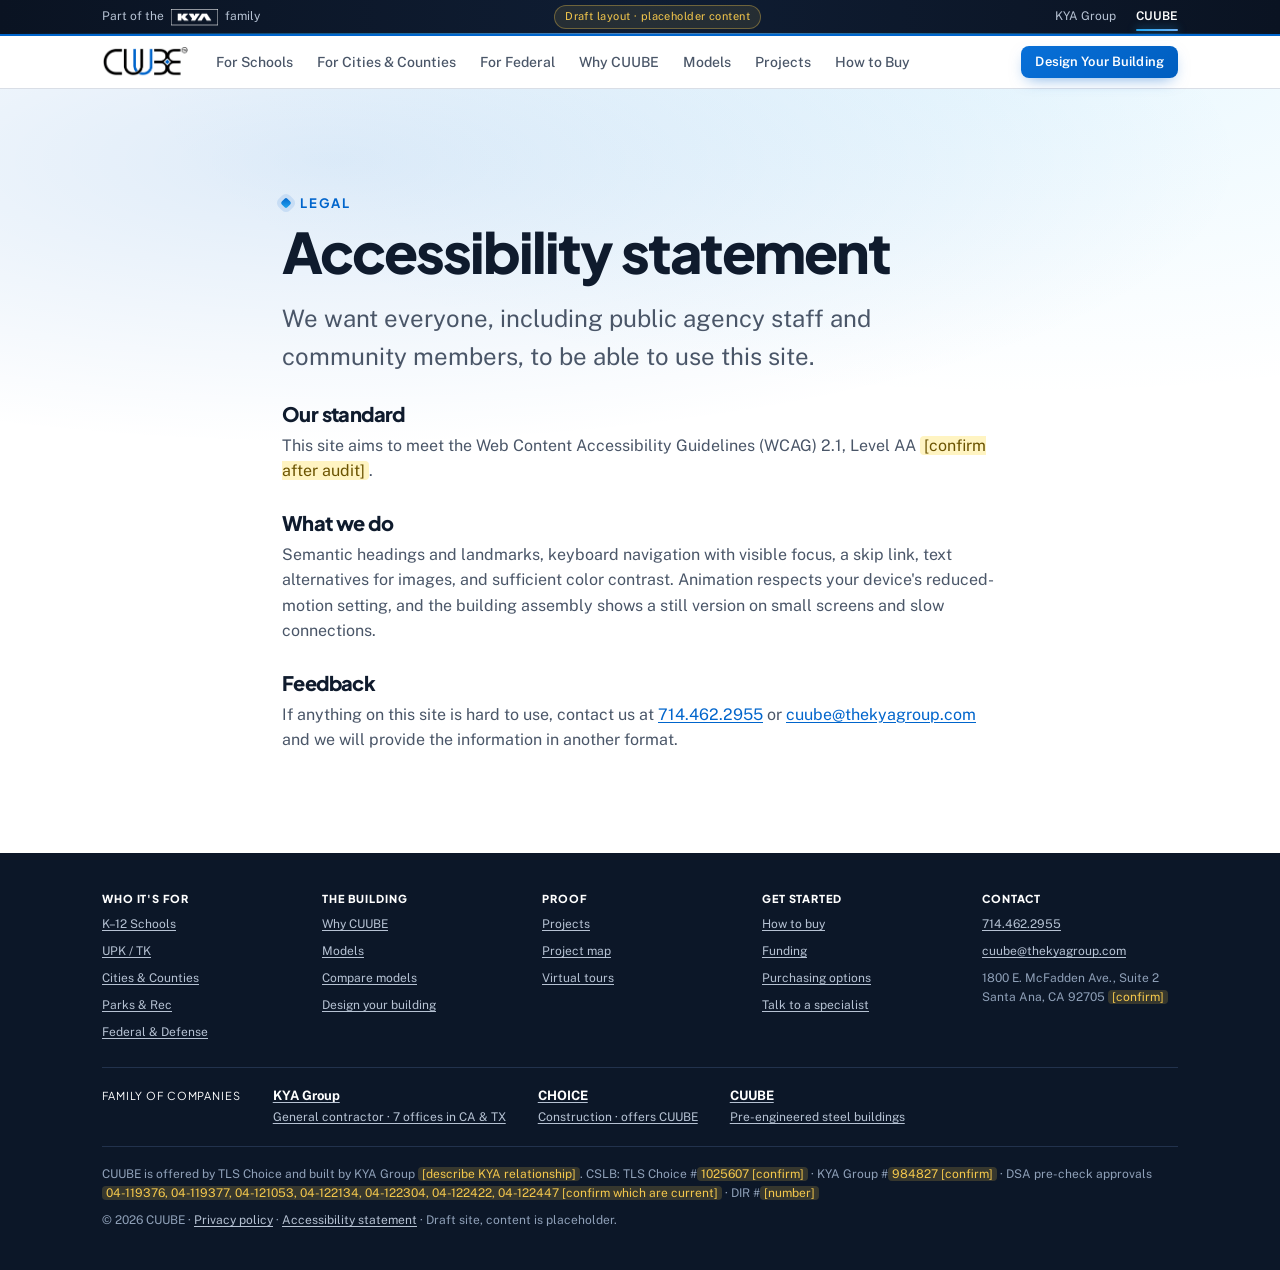
==== commit 655e3887: "Contact email: cuube@thekyagroup.com" ====
--- a/accessibility.html
+++ b/accessibility.html
@@ -24,7 +24,7 @@
     <div class="legal-body">
       <h2 class="lh">Our standard</h2><p>This site aims to meet the Web Content Accessibility Guidelines (WCAG) 2.1, Level AA <span class="tbd">[confirm after audit]</span>.</p>
       <h2 class="lh">What we do</h2><p>Semantic headings and landmarks, keyboard navigation with visible focus, a skip link, text alternatives for images, and sufficient color contrast. Animation respects your device&#39;s reduced-motion setting, and the building assembly shows a still version on small screens and slow connections.</p>
-      <h2 class="lh">Feedback</h2><p>If anything on this site is hard to use, contact us at <a href="tel:+17144622955">714.462.2955</a> or <a href="mailto:CUUBE@tlschoice.com">CUUBE@tlschoice.com</a> and we will provide the information in another format.</p>
+      <h2 class="lh">Feedback</h2><p>If anything on this site is hard to use, contact us at <a href="tel:+17144622955">714.462.2955</a> or <a href="mailto:cuube@thekyagroup.com">cuube@thekyagroup.com</a> and we will provide the information in another format.</p>
     </div>
   </div>
 </section>
--- a/assets/style.css
+++ b/assets/style.css
@@ -385,7 +385,7 @@
 h2 { font-weight: 800; letter-spacing: -.03em; }
 
 /* Hero: soft blue light behind the first section, gradient on the second line */
-main > section:first-of-type { position: relative; overflow: hidden; }
+main > section:first-of-type { position: relative; overflow: clip; }
 main > section:first-of-type::before { content: ""; position: absolute; inset: -20% -10% auto; height: 560px; background: radial-gradient(ellipse at 30% 40%, rgba(0,101,204,.13), transparent 60%), radial-gradient(ellipse at 75% 20%, rgba(56,189,248,.11), transparent 55%); pointer-events: none; z-index: 0; }
 main > section:first-of-type > .wrap { position: relative; z-index: 1; }
 h1 { color: var(--ink); }
@@ -498,6 +498,33 @@
 .use-other { margin-top: 10px; width: 100%; padding: 12px 14px; border: 1px solid var(--line); border-radius: 10px; font: inherit; font-size: 15px; }
 
 /* ---- Feedback round: DSA line, resilience, purchasing, motion ---- */
+/* Company bar: one dark strip above the main nav with the draft notice, the KYA family and sister links */
+.co-bar { position: relative; z-index: 60; background: linear-gradient(90deg, #0a1322, #0f1d33 50%, #0a1322); color: #8fa0b8; font-size: 12px; }
+.co-bar::after { content: ""; position: absolute; left: 0; right: 0; bottom: 0; height: 1px; background: linear-gradient(90deg, transparent, rgba(34,166,240,.55) 30%, rgba(111,177,245,.7) 50%, rgba(34,166,240,.55) 70%, transparent); }
+.co-bar .wrap { display: flex; align-items: center; height: 34px; gap: 16px; }
+.co-bar a { color: #b6c2d3; text-decoration: none; transition: color .2s; }
+.co-bar a:hover, .co-bar a:focus-visible { color: #fff; }
+.co-kya { display: inline-flex; align-items: center; gap: 7px; }
+.co-mark { position: relative; display: inline-block; overflow: hidden; line-height: 0; }
+.co-mark img { height: 17px; aspect-ratio: 750 / 270; object-fit: cover; object-position: top; }
+.co-mark.glint::after { content: ""; position: absolute; inset: 0; background: linear-gradient(105deg, transparent 30%, rgba(255,255,255,.85) 50%, transparent 70%); transform: translateX(-120%); animation: co-glint 1.4s .6s cubic-bezier(.4,0,.2,1) forwards; mix-blend-mode: overlay; }
+@keyframes co-glint { to { transform: translateX(120%); } }
+.co-draft { margin: 0 auto; padding: 2px 10px; border-radius: 980px; border: 1px solid rgba(245,200,76,.35); background: rgba(245,200,76,.1); color: #f5c84c; font-size: 11px; letter-spacing: .04em; white-space: nowrap; }
+.co-links { position: relative; display: flex; gap: 20px; }
+.co-item { position: relative; }
+.co-links a { display: inline-block; padding: 9px 0; white-space: nowrap; }
+.co-bar a[aria-current] { color: #fff; font-weight: 600; }
+.co-ind { position: absolute; bottom: 5px; left: 0; height: 2px; width: 0; border-radius: 2px; background: linear-gradient(90deg, #22a6f0, #6fb1f5); box-shadow: 0 0 8px rgba(34,166,240,.7); pointer-events: none; }
+.co-ind.ready { transition: left .35s cubic-bezier(.3,.7,.2,1), width .35s cubic-bezier(.3,.7,.2,1); }
+/* Hover previews: a small card under each sister link (mouse and keyboard only; phones just follow the link) */
+.co-tip { position: absolute; top: calc(100% + 6px); right: 0; width: 220px; display: grid; gap: 4px; padding: 12px 14px; border-radius: 12px; background: #13213a; border: 1px solid #22324d; box-shadow: 0 18px 40px -12px rgba(0,0,0,.55); color: #a9b4c4; font-size: 12px; line-height: 1.45; opacity: 0; transform: translateY(-4px); pointer-events: none; transition: opacity .2s, transform .2s; }
+.co-tip b { color: #fff; font-size: 13px; }
+.co-go { color: #6fb1f5; font-weight: 600; margin-top: 2px; }
+@media (hover: hover) { .co-item:hover .co-tip { opacity: 1; transform: none; } }
+.co-item:focus-within .co-tip { opacity: 1; transform: none; }
+@media (max-width: 700px) { .co-long, .co-pre { display: none; } .co-links { gap: 14px; } .co-tip { display: none; } }
+@media (max-width: 420px) { .co-post { display: none; } .co-bar .wrap { gap: 10px; } }
+@media (prefers-reduced-motion: reduce) { .co-ind.ready, .co-tip { transition: none; } }
 .skip { position: absolute; left: 12px; top: -48px; z-index: 100; background: var(--ink); color: #fff; padding: 10px 16px; border-radius: 8px; font-weight: 600; }
 .skip:focus { top: 12px; }
 :focus-visible { outline: 3px solid #4a9be8; outline-offset: 2px; }
@@ -523,6 +550,11 @@
 
 footer .cols.c5 { grid-template-columns: repeat(5, 1fr); }
 footer .legal { margin-top: 8px; }
+footer .family { display: flex; flex-wrap: wrap; align-items: baseline; gap: 12px 32px; padding-bottom: 18px; border-bottom: 1px solid #22324d; margin-bottom: 18px; }
+footer .family .fh { margin: 0; }
+footer .family a { display: grid; gap: 2px; }
+footer .family b { color: #fff; font-size: 13px; }
+footer .family small { font-size: 12px; }
 footer .tbd { background: rgba(245,200,76,.18); color: #f5c84c; }
 @media (max-width: 900px) { footer .cols.c5 { grid-template-columns: 1fr 1fr; } }
 
@@ -577,3 +609,30 @@
 .logos span { color: #6e6e73; }
 p a:not(.link):not(.btn), footer a, .note a { text-decoration: underline; text-underline-offset: 2px; }
 header { display: contents; }
+
+/* KYA office list (Why CUUBE, How to Buy) */
+#contact .offices { justify-content: center; }
+
+/* Builder: preview stays in view and fits the screen; audience switch; grouped options */
+.preview { top: 72px; }
+.pv-wrap img.ph, .preview .ph { height: clamp(220px, 42vh, 420px); min-height: 0; }
+.preview .summary { margin-top: 14px; padding: 18px 20px; font-size: 14px; }
+.preview .summary h3 { margin-bottom: 8px !important; }
+.summary dl { gap: 6px 14px; }
+.sdots { display: inline-flex; gap: 4px; vertical-align: -2px; }
+.sdot { width: 14px; height: 14px; border-radius: 50%; box-shadow: 0 0 0 1px rgba(0,0,0,.15); }
+.aud { display: flex; flex-wrap: wrap; align-items: center; gap: 6px; padding-bottom: 20px; font-size: 14px; color: var(--ink-2); }
+.aud span { margin-right: 6px; }
+.aud button { font: inherit; font-size: 14px; padding: 7px 14px; border-radius: 980px; border: 1px solid var(--line); background: #fff; color: var(--ink); cursor: pointer; }
+.aud button[aria-pressed="true"] { background: var(--accent); border-color: var(--accent); color: #fff; font-weight: 600; }
+.opt-group { font-size: 12px; font-weight: 600; letter-spacing: .06em; text-transform: uppercase; color: var(--ink-2); margin: 18px 0 8px; }
+.opt-group:first-child { margin-top: 0; }
+#b-size .opts { grid-template-columns: repeat(auto-fill, minmax(118px, 1fr)); gap: 8px; }
+#b-size .opt { padding: 8px 10px; font-size: 14px; }
+#b-size .opt small { font-size: 11px; margin-top: 0; }
+.more-sizes { margin-top: 14px; }
+.more-sizes summary { cursor: pointer; font-size: 14px; font-weight: 600; color: var(--accent); }
+.more-sizes .opts { margin-top: 10px; }
+.fit-note { margin-top: 12px; font-size: 14px; color: #8a5a00; background: #fff4e0; border-radius: 10px; padding: 10px 12px; }
+.b-note, .b-incl { margin-top: 14px; font-size: 13px; color: var(--ink-2); }
+@media (max-height: 760px) and (min-width: 901px) { .preview .summary { font-size: 13px; padding: 14px 16px; } }
